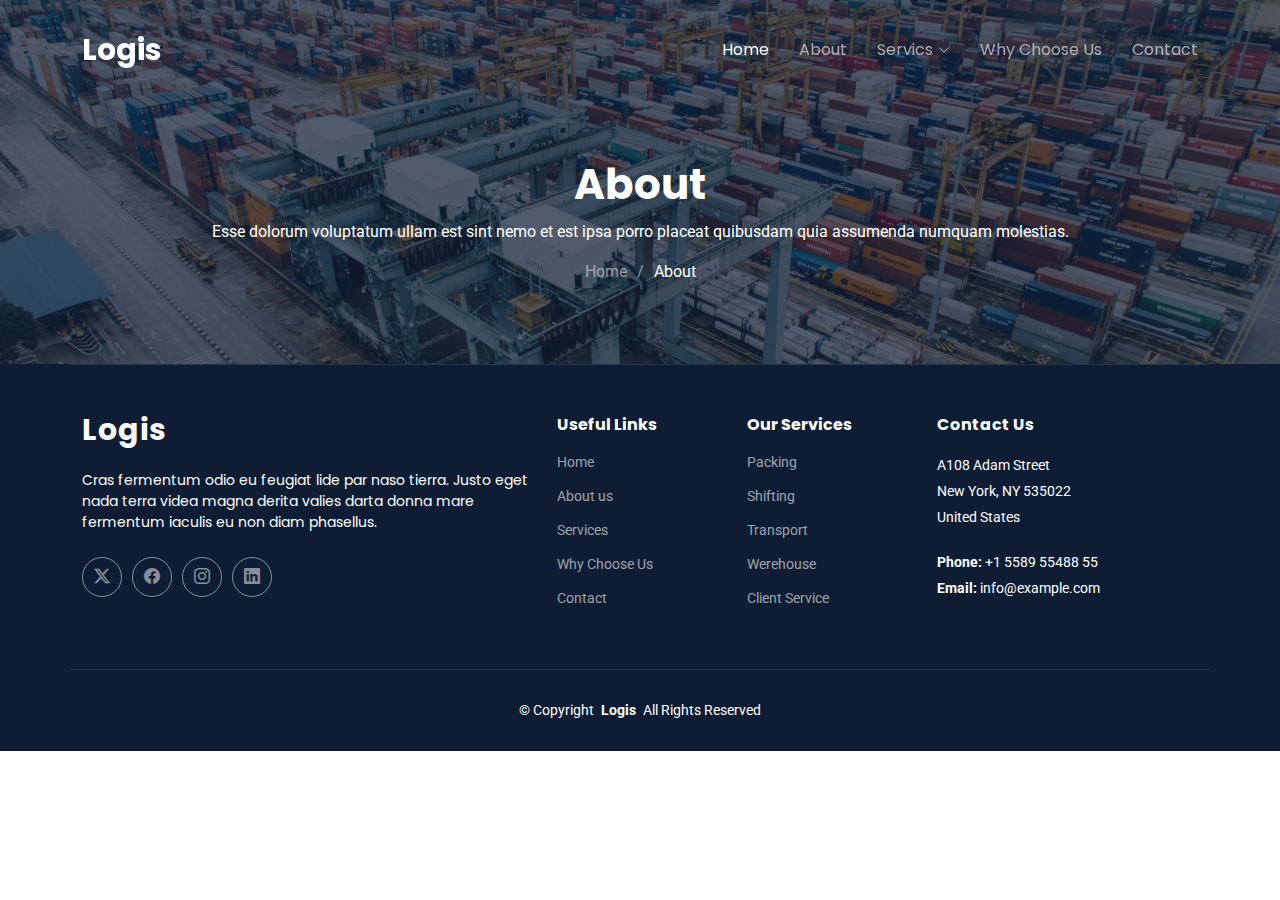
==== about.html @ 24af7825 "first commit" ====
<!DOCTYPE html>
<html lang="en">

<head>
  <meta charset="utf-8">
  <meta content="width=device-width, initial-scale=1.0" name="viewport">
  <title>About - Logis Bootstrap Template</title>
  <meta name="description" content="">
  <meta name="keywords" content="">

  <!-- Favicons -->
  <link href="assets/img/favicon.png" rel="icon">
  <link href="assets/img/apple-touch-icon.png" rel="apple-touch-icon">

  <!-- Fonts -->
  <link href="https://fonts.googleapis.com" rel="preconnect">
  <link href="https://fonts.gstatic.com" rel="preconnect" crossorigin>
  <link href="https://fonts.googleapis.com/css2?family=Roboto:ital,wght@0,100;0,300;0,400;0,500;0,700;0,900;1,100;1,300;1,400;1,500;1,700;1,900&family=Poppins:ital,wght@0,100;0,200;0,300;0,400;0,500;0,600;0,700;0,800;0,900;1,100;1,200;1,300;1,400;1,500;1,600;1,700;1,800;1,900&display=swap" rel="stylesheet">

  <!-- Vendor CSS Files -->
  <link href="assets/vendor/bootstrap/css/bootstrap.min.css" rel="stylesheet">
  <link href="assets/vendor/bootstrap-icons/bootstrap-icons.css" rel="stylesheet">
  <link href="assets/vendor/aos/aos.css" rel="stylesheet">
  <link href="assets/vendor/fontawesome-free/css/all.min.css" rel="stylesheet">
  <link href="assets/vendor/swiper/swiper-bundle.min.css" rel="stylesheet">

  <!-- Main CSS File -->
  <link href="assets/css/about.css" rel="stylesheet">
</head>

<body class="about-page">

  
  <header id="header" class="header d-flex align-items-center fixed-top">
    <div class="container-fluid container-xl position-relative d-flex align-items-center">

      <a href="#" class="logo d-flex align-items-center me-auto">
         <h1 class="sitename">Logis</h1>
      </a>

      <nav id="navmenu" class="navmenu">
        <ul>
          <li><a href="index.html" class="active">Home<br></a></li>
          <li><a href="about.html">About</a></li>
           <li class="dropdown"><a href="services.html"><span>Servics</span> <i class="bi bi-chevron-down toggle-dropdown"></i></a>
            <ul>
              <li><a href="packing.html">Packing</a></li>
              <li><a href="shifting.html">Shifting</a></li>
              <li><a href="transport.html">Transport</a></li>
              <li><a href="client.html">Client Service</a></li>
            </ul>
          </li>
          <li><a href="choose.html">Why Choose Us</a></li>
          <li><a href="contact.html">Contact</a></li>
        </ul>
        <i class="mobile-nav-toggle d-xl-none bi bi-list"></i>
      </nav>
    </div>
  </header>
  <main class="main">

    <!-- Page Title -->
    <div class="page-title dark-background" data-aos="fade" style="background-image: url(assets/img/page-title-bg.jpg);">
      <div class="container position-relative">
        <h1>About</h1>
        <p>Esse dolorum voluptatum ullam est sint nemo et est ipsa porro placeat quibusdam quia assumenda numquam molestias.</p>
        <nav class="breadcrumbs">
          <ol>
            <li><a href="index.html">Home</a></li>
            <li class="current">About</li>
          </ol>
        </nav>
      </div>
    </div><!-- End Page Title -->


  </main>

  <footer id="footer" class="footer dark-background">

    <div class="container footer-top">
      <div class="row gy-4">
        <div class="col-lg-5 col-md-12 footer-about">
          <a href="index.html" class="logo d-flex align-items-center">
            <span class="sitename">Logis</span>
          </a>
          <p>Cras fermentum odio eu feugiat lide par naso tierra. Justo eget nada terra videa magna derita valies darta donna mare fermentum iaculis eu non diam phasellus.</p>
          <div class="social-links d-flex mt-4">
            <a href=""><i class="bi bi-twitter-x"></i></a>
            <a href=""><i class="bi bi-facebook"></i></a>
            <a href=""><i class="bi bi-instagram"></i></a>
            <a href=""><i class="bi bi-linkedin"></i></a>
          </div>
        </div>

        <div class="col-lg-2 col-6 footer-links">
          <h4>Useful Links</h4>
          <ul>
            <li><a href="#">Home</a></li>
            <li><a href="#">About us</a></li>
            <li><a href="#">Services</a></li>
            <li><a href="#">Why Choose Us</a></li>
            <li><a href="#">Contact</a></li>
          </ul>
        </div>

        <div class="col-lg-2 col-6 footer-links">
          <h4>Our Services</h4>
          <ul>
            <li><a href="#">Packing</a></li>
            <li><a href="#">Shifting</a></li>
            <li><a href="#">Transport</a></li>
            <li><a href="#">Werehouse</a></li>
            <li><a href="#">Client Service</a></li>
          </ul>
        </div>

        <div class="col-lg-3 col-md-12 footer-contact text-center text-md-start">
          <h4>Contact Us</h4>
          <p>A108 Adam Street</p>
          <p>New York, NY 535022</p>
          <p>United States</p>
          <p class="mt-4"><strong>Phone:</strong> <span>+1 5589 55488 55</span></p>
          <p><strong>Email:</strong> <span>info@example.com</span></p>
        </div>

      </div>
    </div>

    <div class="container copyright text-center mt-4">
      <p>© <span>Copyright</span> <strong class="px-1 sitename">Logis</strong> <span>All Rights Reserved</span></p>
      </div>

  </footer>

  <!-- Scroll Top -->
  <a href="#" id="scroll-top" class="scroll-top d-flex align-items-center justify-content-center"><i class="bi bi-arrow-up-short"></i></a>



  <!-- Vendor JS Files -->
  <script src="assets/vendor/bootstrap/js/bootstrap.bundle.min.js"></script>
  <script src="assets/vendor/aos/aos.js"></script>
  <script src="assets/vendor/swiper/swiper-bundle.min.js"></script>

  <!-- Main JS File -->
  <script src="assets/js/main.js"></script>

</body>

</html>
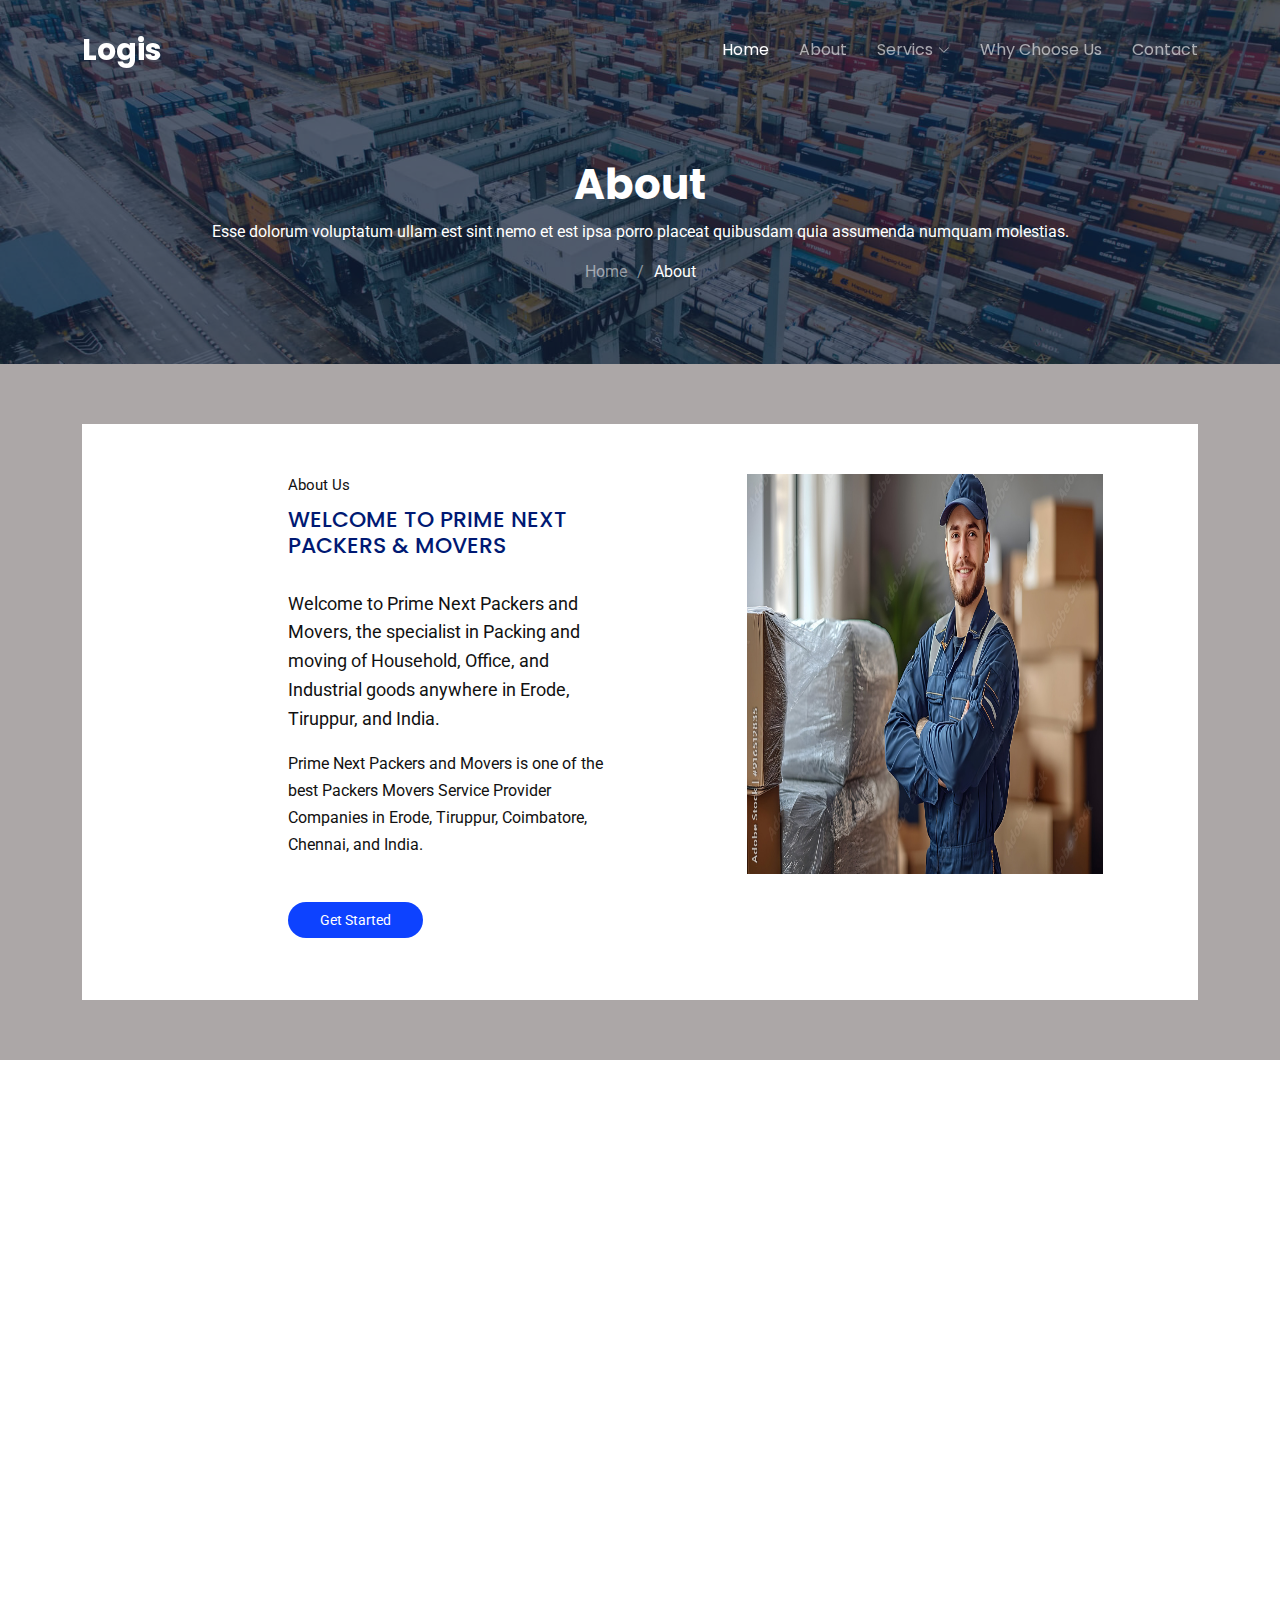
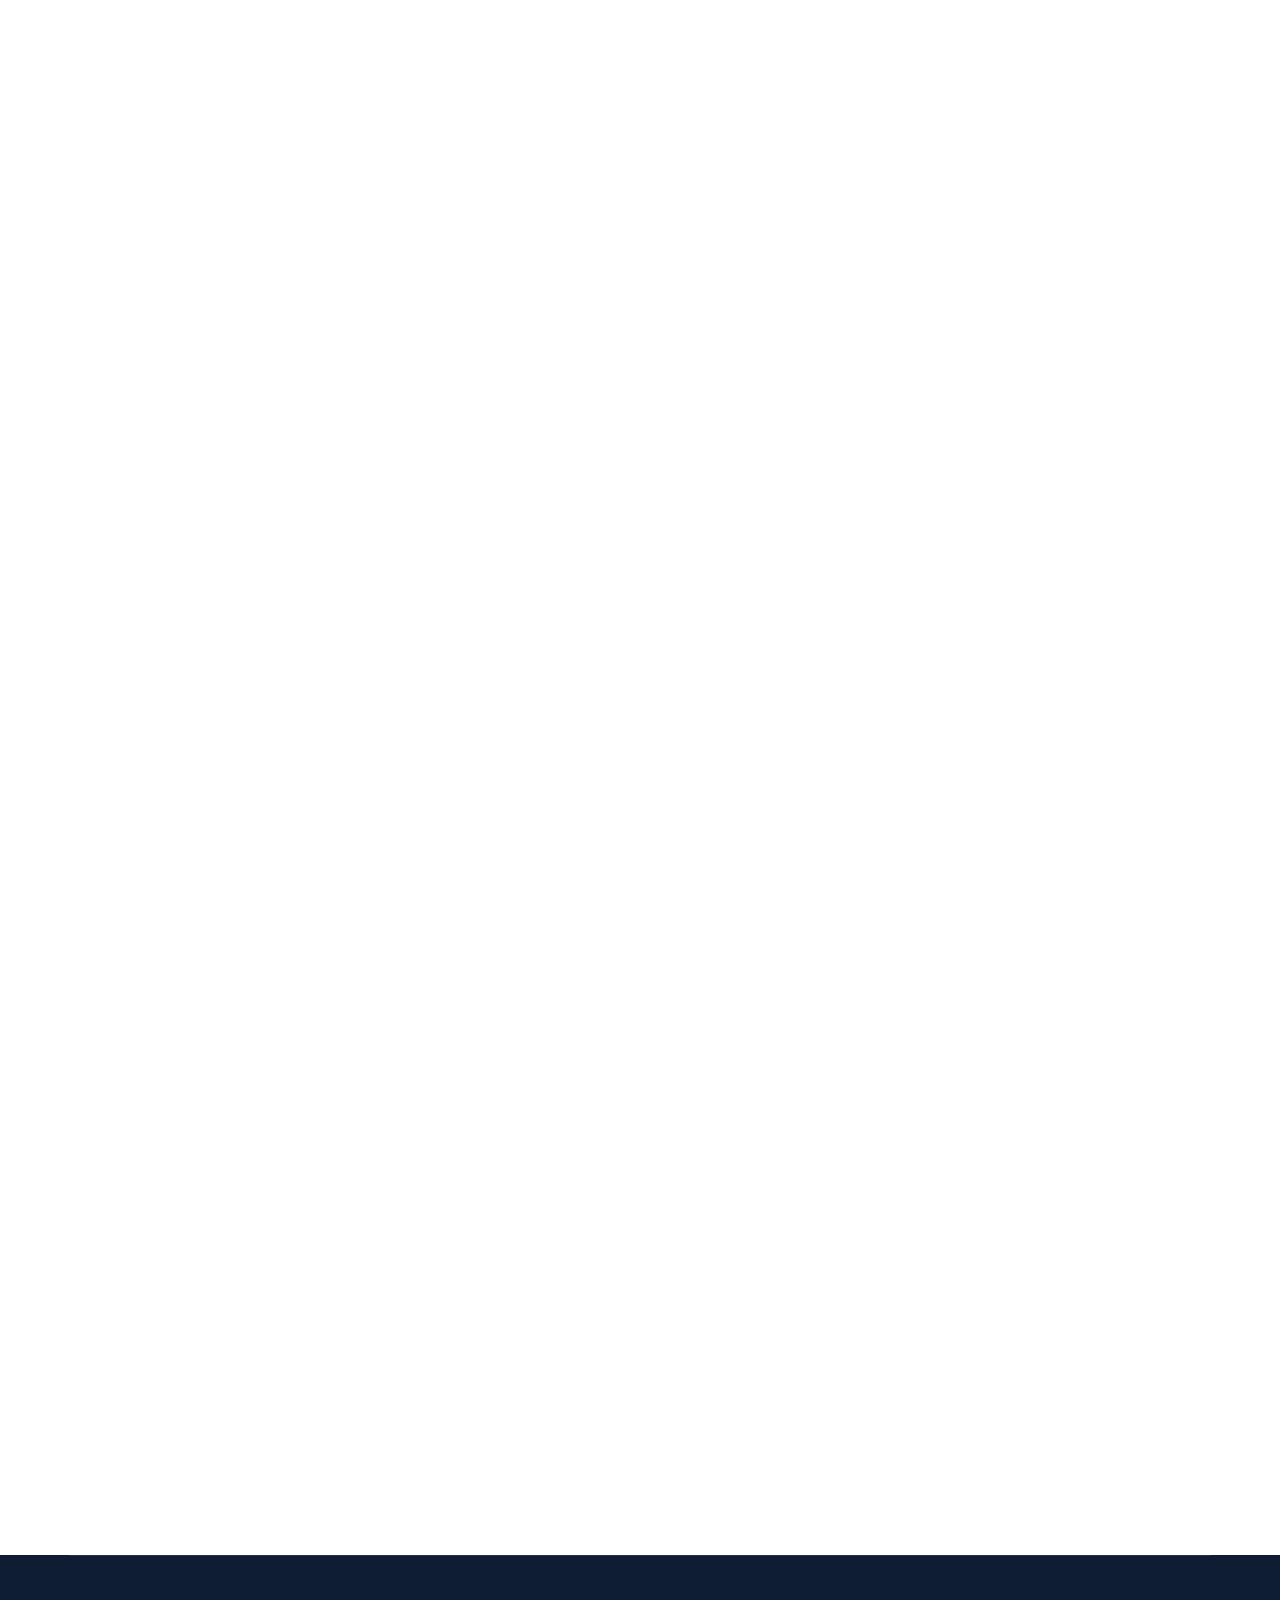
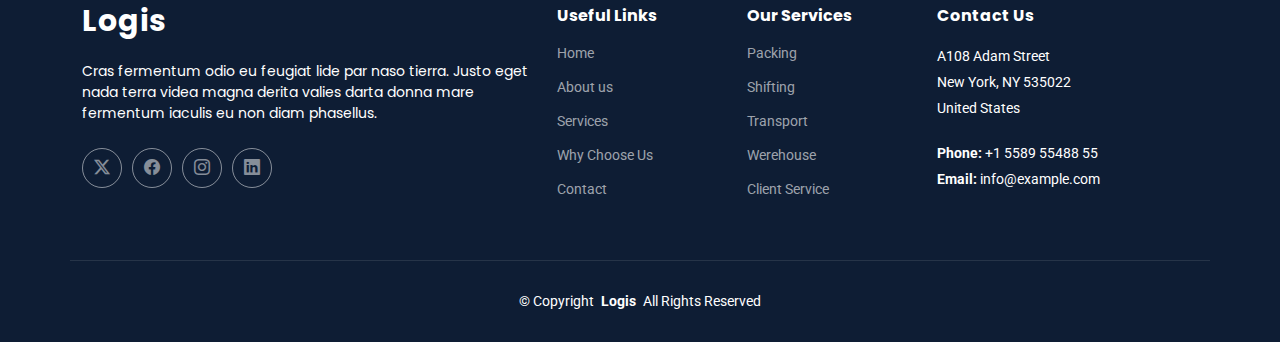
==== commit 0c41cf07: "second commit" ====
--- a/about.html
+++ b/about.html
@@ -26,6 +26,22 @@
 
   <!-- Main CSS File -->
   <link href="assets/css/about.css" rel="stylesheet">
+  <style>
+
+   #about-2{
+      background-color: rgb(172, 167, 167);
+    }
+   .quality img{
+    width: 100%;
+    background-position: center;
+    background-repeat: no-repeat;
+    background-size: cover;
+   }
+   .about .our-story{
+    background-color: rgb(184, 184, 179);
+   }
+   
+  </style>
 </head>
 
 <body class="about-page">
@@ -74,6 +90,122 @@
     </div><!-- End Page Title -->
 
 
+    <section id="about-2" class="about-2 section">
+
+      <div class="container">
+        <div class="content">
+          <div class="row justify-content-center">
+            <div class="col-sm-12 col-md-5 col-lg-4 col-xl-4 order-lg-2 offset-xl-1 mb-4">
+              <div class="img-wrap text-center text-md-left" data-aos="fade-up" data-aos-delay="100">
+                <div class="img">
+                  <img src="assets/img/pack5.jpeg" alt="circle image" class="img-fluid">
+                </div>
+              </div>
+            </div>
+
+            <div class="offset-md-0 offset-lg-1 col-sm-12 col-md-5 col-lg-5 col-xl-4" data-aos="fade-up">
+              <div class="px-3">
+                <span class="content-subtitle">About Us</span>
+                <h2 class="content-title text-start">
+                  WELCOME TO PRIME NEXT PACKERS & MOVERS
+                </h2>
+                <p class="lead">
+                  Welcome to Prime Next Packers and Movers, the specialist in Packing and moving of Household, Office, and Industrial goods anywhere in Erode, Tiruppur, and India. 
+                </p>
+                <p class="mb-5">
+                  Prime Next Packers and Movers is one of the best Packers Movers Service Provider Companies in Erode, Tiruppur, Coimbatore, Chennai, and India.
+                </p>
+                <p>
+                  <a href="#" class="btn-get-started">Get Started</a>
+                </p>
+              </div>
+            </div>
+          </div>
+        </div>
+      </div>
+    </section><!-- /About 2 Section -->
+
+    
+    <!-- Features Section -->
+    <section id="features" class="features section">
+
+      <div class="container">
+
+        <div class="row gy-4 align-items-center features-item">
+          <div class="col-lg-5 order-2 order-lg-1" data-aos="fade-up" data-aos-delay="200">
+            <h3>Our Mission</h3>
+            <p>
+              Ullamco laboris nisi ut aliquip ex ea commodo consequat. Duis aute irure dolor in reprehenderit in voluptate
+              velit esse cillum dolore eu fugiat nulla pariatur. Excepteur sint occaecat cupidatat non proident.
+            </p>
+            </div>
+          <div class="col-lg-7 order-1 order-lg-2 d-flex align-items-center" data-aos="zoom-out" data-aos-delay="100">
+            <div class="image-stack">
+              <img src="assets/img/pack1.jpg" alt="" class="stack-front">
+              <img src="assets/img/pack5.jpeg" alt="" class="stack-back">
+            </div>
+          </div>
+        </div><!-- Features Item -->
+
+        <div class="row gy-4 align-items-stretch justify-content-between features-item ">
+          <div class="col-lg-6 d-flex align-items-center features-img-bg" data-aos="zoom-out">
+            <img src="assets/img/pack4.jpeg" class="img-fluid" alt="">
+          </div>
+          <div class="col-lg-5 d-flex justify-content-center flex-column" data-aos="fade-up">
+            <h3>Our Vision</h3>
+            <p>Cupiditate placeat cupiditate placeat est ipsam culpa. Delectus quia minima quod. Sunt saepe odit aut quia voluptatem hic voluptas dolor doloremque.</p>
+            <ul>
+              <li><i class="bi bi-check"></i> <span>Ullamco laboris nisi ut aliquip ex ea commodo consequat.</span></li>
+              <li><i class="bi bi-check"></i><span> Duis aute irure dolor in reprehenderit in voluptate velit.</span></li>
+              <li><i class="bi bi-check"></i> <span>Facilis ut et voluptatem aperiam. Autem soluta ad fugiat</span>.</li>
+            </ul>
+            <a href="#" class="btn btn-get-started align-self-start">Get Started</a>
+          </div>
+        </div><!-- Features Item -->
+
+        <div class="row gy-4 align-items-center features-item">
+          <div class="col-lg-7 order-1 order-lg-2 d-flex align-items-center" data-aos="zoom-out" data-aos-delay="100">
+            <div class="image-stack">
+              <img src="assets/img/about_1.jpg" alt="" class="stack-front" data-aos="zoom-out" data-aos-delay="400">
+              <img src="assets/img/about_2.jpg" alt="" class="stack-back">
+            </div>
+          </div>
+          <div class="col-lg-5 order-2 order-lg-1" data-aos="fade-up" data-aos-delay="200">
+            <h3>QUALITY ASSURANCE</h3>
+            <p>
+              Representation quality services towards customers are our area of expertise and we endeavor for this purpose at any cost. The entire business method ever because from goods packing to still their final allocation, we harshly follow one strategy, “High Quality” the speckled material for the packing is of the greatest quality.
+            </p>
+            </div>
+        </div><!-- Features Item -->
+
+      </div>
+
+    </section><!-- /Features Section -->
+
+    
+    <!-- About Section -->
+       <section id="client" class="about section">
+
+        <div class="container">
+  
+          <div class="row position-relative">
+  
+            <div class="col-lg-7 about-img" data-aos="zoom-out" data-aos-delay="200"><img src="assets/img/about_3.jpg"></div>
+  
+            <div class="col-lg-7" data-aos="fade-up" data-aos-delay="100">
+              <h2 class="inner-title">CLIENT SATISFACTION</h2>
+              <div class="our-story">
+                <p>Our consistency in delivering quality logistics & product service solutions has enabled us to establish ourselves as a trustworthy & reliable service provider in the domestic industry. We also perfectly understand the fact that time in any successful business partnership we also concentrate on timely delivery of the consignments.</p>
+              
+              </div>
+            </div>
+  
+          </div>
+  
+        </div>
+  
+      </section><!-- /About Section -->
+
   </main>
 
   <footer id="footer" class="footer dark-background">
--- a/assets/css/about.css
+++ b/assets/css/about.css
@@ -7,7 +7,7 @@
   
   :root { 
     --background-color: #ffffff; 
-    --default-color: #212529; 
+    --default-color: #111111; 
     --heading-color: #001973; 
     --accent-color: #0d42ff; 
     --surface-color: #ffffff;
@@ -75,6 +75,7 @@
   /*--------------------------------------------------------------
   # Global Header
   --------------------------------------------------------------*/
+
   .header {
     --background-color: rgba(255, 255, 255, 0);
     --heading-color: #ffffff;
@@ -645,4 +646,217 @@
     .section-title span {
       font-size: 38px;
     }
-  }+  }
+  #about{
+    background-color: var(--accent-color);
+  }
+  .about-2 .content .img{
+    height: 400px;
+   
+  }
+  .about-2 .content .img .img-fluid{
+    height: 400px;
+  }
+  .about-2 .content {
+    background-color: var(--surface-color);
+    padding-top: 50px;
+    padding-bottom: 50px;
+    
+  }
+  
+  .about-2 .content-subtitle {
+    font-size: 15px;
+    margin-bottom: 10px;
+    display: block;
+    color: var(--default-color);
+  }
+  
+  .about-2 .content-title {
+    color: var(--heading-color);
+    font-size: 22px;
+    margin-bottom: 30px;
+  }
+  
+  .about-2 p {
+    line-height: 1.7;
+    color: var(--default-color);
+  }
+  
+  .about-2 .btn-get-started {
+    background-color: var(--accent-color);
+    color: var(--contrast-color);
+    border-radius: 30px;
+    padding: 8px 30px;
+    border: 2px solid transparent;
+    transition: 0.3s all ease-in-out;
+    font-size: 14px;
+  }
+  
+  .about-2 .btn-get-started:hover {
+    border-color: var(--accent-color);
+    background-color: transparent;
+    color: var(--accent-color);
+  }
+  
+  .about-2 .lead {
+    line-height: 1.6;
+    font-size: 18px;
+    font-weight: normal;
+    color: var(--default-color);
+  }
+  /* end about */
+ 
+  /*--------------------------------------------------------------
+# Features Section
+--------------------------------------------------------------*/
+.features .features-item {
+  color: color-mix(in srgb, var(--default-color), transparent 20%);
+}
+
+.features .features-item+.features-item {
+  margin-top: 100px;
+}
+
+@media (max-width: 768px) {
+  .features .features-item+.features-item {
+    margin-top: 40px;
+  }
+}
+
+.features .features-item h3 {
+  font-weight: 700;
+  font-size: 26px;
+}
+
+.features .features-item .btn-get-started {
+  background-color: var(--accent-color);
+  color: var(--contrast-color);
+  padding: 8px 30px 10px 30px;
+  border-radius: 4px;
+}
+
+.features .features-item .btn-get-started:hover {
+  background-color: color-mix(in srgb, var(--accent-color), transparent 10%);
+}
+
+.features .features-item ul {
+  list-style: none;
+  padding: 0;
+}
+
+.features .features-item ul li {
+  padding-bottom: 10px;
+  display: flex;
+  align-items: flex-start;
+}
+
+.features .features-item ul li:last-child {
+  padding-bottom: 0;
+}
+
+.features .features-item ul i {
+  font-size: 20px;
+  padding-right: 4px;
+  color: var(--accent-color);
+}
+
+.features .features-item img {
+  border: 6px solid var(--surface-color);
+  box-shadow: 0 15px 30px -10px rgba(0, 0, 0, 0.1);
+}
+
+.features .features-item .features-img-bg {
+  position: relative;
+  min-height: 500px;
+}
+
+@media (max-width: 640px) {
+  .features .features-item .features-img-bg {
+    min-height: 300px;
+  }
+}
+
+.features .features-item .features-img-bg img {
+  position: absolute;
+  inset: 0;
+  display: block;
+  width: 100%;
+  height: 100%;
+  object-fit: cover;
+}
+
+.features .features-item .image-stack {
+  display: grid;
+  position: relative;
+  grid-template-columns: repeat(12, 1fr);
+}
+
+.features .features-item .image-stack .stack-back {
+  grid-column: 4/-1;
+  grid-row: 1;
+  width: 100%;
+  z-index: 1;
+}
+
+.features .features-item .image-stack .stack-front {
+  grid-row: 1;
+  grid-column: 1/span 8;
+  margin-top: 20%;
+  width: 100%;
+  z-index: 2;
+}
+/*  */
+/*--------------------------------------------------------------
+# About Section
+--------------------------------------------------------------*/
+.about .inner-title {
+  font-size: 2.75rem;
+  font-weight: 700;
+  margin: 30px 0;
+}
+
+@media (min-width: 991px) {
+  .about .inner-title {
+    max-width: 65%;
+    margin: 0 0 80px 0;
+  }
+}
+
+.about .our-story {
+  padding: 40px;
+}
+
+@media (min-width: 991px) {
+  .about .our-story {
+    padding-right: 35%;
+  }
+}
+
+.about .our-story p:last-child {
+  margin-bottom: 0;
+}
+
+#client .about-img {
+  min-height: 400px;
+  position: relative;
+}
+
+@media (min-width: 992px) {
+  #client .about-img {
+    position: absolute;
+    top: 0;
+    right: 0;
+    min-height: 600px;
+  }
+}
+
+#client .about-img img {
+  position: absolute;
+  inset: 0;
+  display: block;
+  width: 100%;
+  height: 100%;
+  object-fit: cover;
+  object-position: center;
+  z-index: 1;
+}